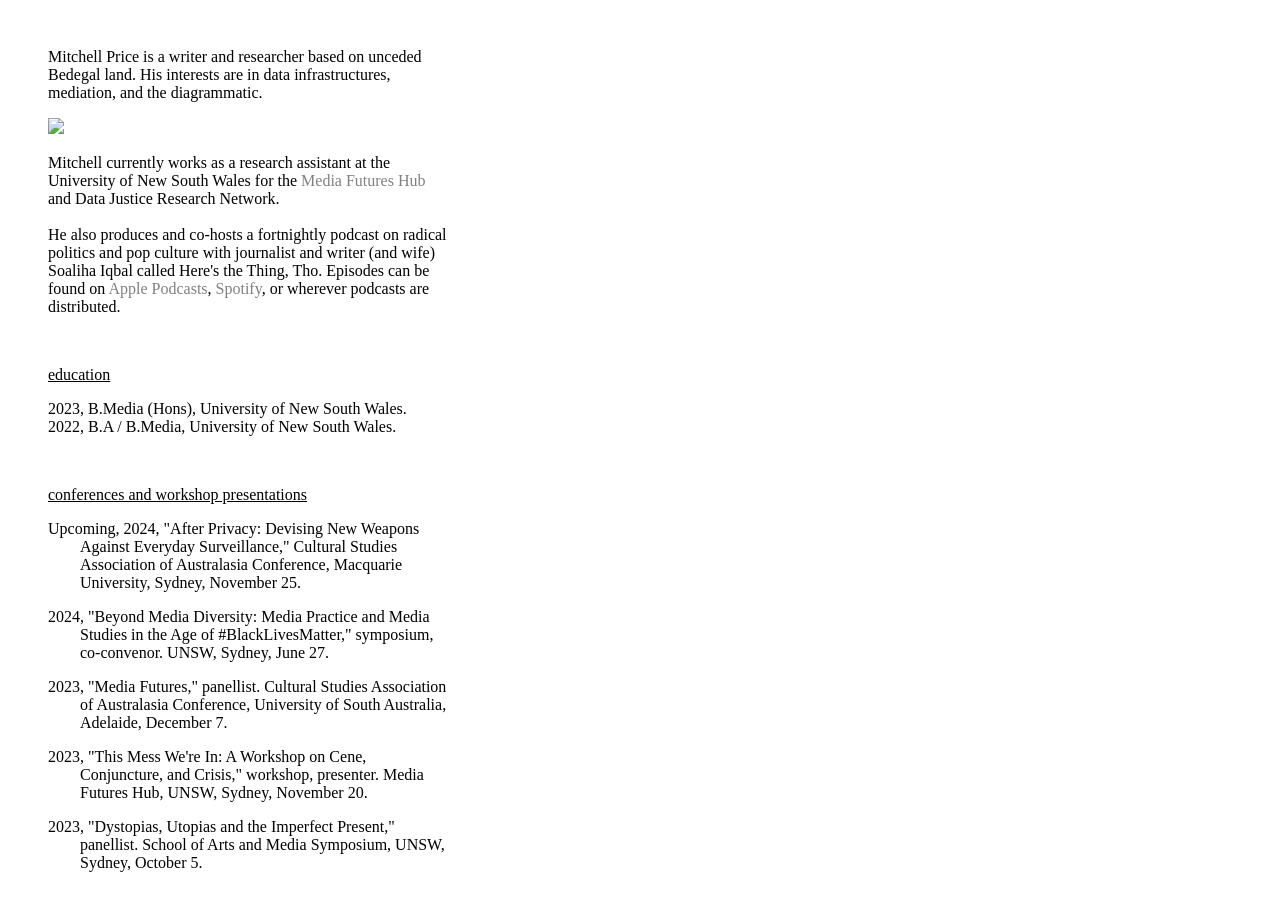
==== index.html @ de631c79 "Update index.html" ====
<!DOCTYPE html>
<html>
    <head>
    <meta name="viewport" content="width=device-width, initial-scale=1">
    <style>
        @import url('https://fonts.googleapis.com/css2?family=Baskervville:ital@0;1&display=swap');
        @import url('https://fonts.googleapis.com/css2?family=Baskervville:ital@0;1&family=Libre+Baskerville:ital,wght@0,400;0,700;1,400&display=swap');
        
        body {
            margin: 3em;
            margin-right: 3em;
            width: 25em;
            max-width: 90%;
            font-family: Baskerville;
            hyphens: auto;
           text-align:left;
        }
        p {
            font-size: 1em;
        }
        a {
            color: gray;
            text-decoration: none;
        }
        conferences p {
            padding-left: 2em ;
            text-indent: -2em;
         
        }
        h1 {
            text-decoration: none;
            line-height: 0.5em;
        }
    </style>
        </head>
    <body>
    <p>Mitchell Price is a writer and researcher based on unceded Bedegal land. His interests are in data infrastructures, mediation, and the diagrammatic.</p>
    <img src= "HS_Soaliha.jpg" width=100%>
        <p>Mitchell currently works as a research assistant at the University of New South Wales for the <a href="https://mediafutureshub.org">Media Futures Hub</a> and Data Justice Research Network.
        <br><br>
    He also produces and co-hosts a fortnightly podcast on radical politics and pop culture with journalist and writer (and wife) Soaliha Iqbal called Here's the Thing, Tho. Episodes can be found on <a href="https://podcasts.apple.com/au/podcast/heres-the-thing-tho-with-soaliha/id1530680555">Apple Podcasts</a>, <a href="https://open.spotify.com/show/6RvdDbNgHtPzUFlYyVT3pL?si=c241d6db0add41a7">Spotify</a>, or wherever podcasts are distributed.
</p>
        <br>
    <article>
        <p><u>education</u></p>
        <p>2023, B.Media (Hons), University of New South Wales.<br>2022, B.A / B.Media, University of New South Wales.</p>
        <br>
    </article>
    <conferences class="hangingindent">
    <p><u>conferences and workshop presentations</u></p>
    <article>
        <p>
        Upcoming, 2024, "After Privacy: Devising New Weapons Against Everyday Surveillance," Cultural Studies Association of Australasia Conference, Macquarie University, Sydney, November 25.
        </p>
    </article>
    <article>
        <p>
        2024, "Beyond Media Diversity: Media Practice and Media Studies in the Age of #BlackLivesMatter," symposium, co-convenor. UNSW, Sydney, June 27.
        </p>
    </article>
    <article>
        <p>
        2023, "Media Futures," panellist. Cultural Studies Association of Australasia Conference, University of South Australia, Adelaide, December 7.
        </p>
    </article>
     <article>
        <p>
        2023, "This Mess We're In: A Workshop on Cene, Conjuncture, and Crisis," workshop, presenter. Media Futures Hub, UNSW, Sydney, November 20.        </p>
    </article>
     <article>
        <p>
        2023, "Dystopias, Utopias and the Imperfect Present," panellist. School of Arts and Media Symposium, UNSW, Sydney, October 5.        </p>
    </article>
    </conferences>
    </body>

</html>
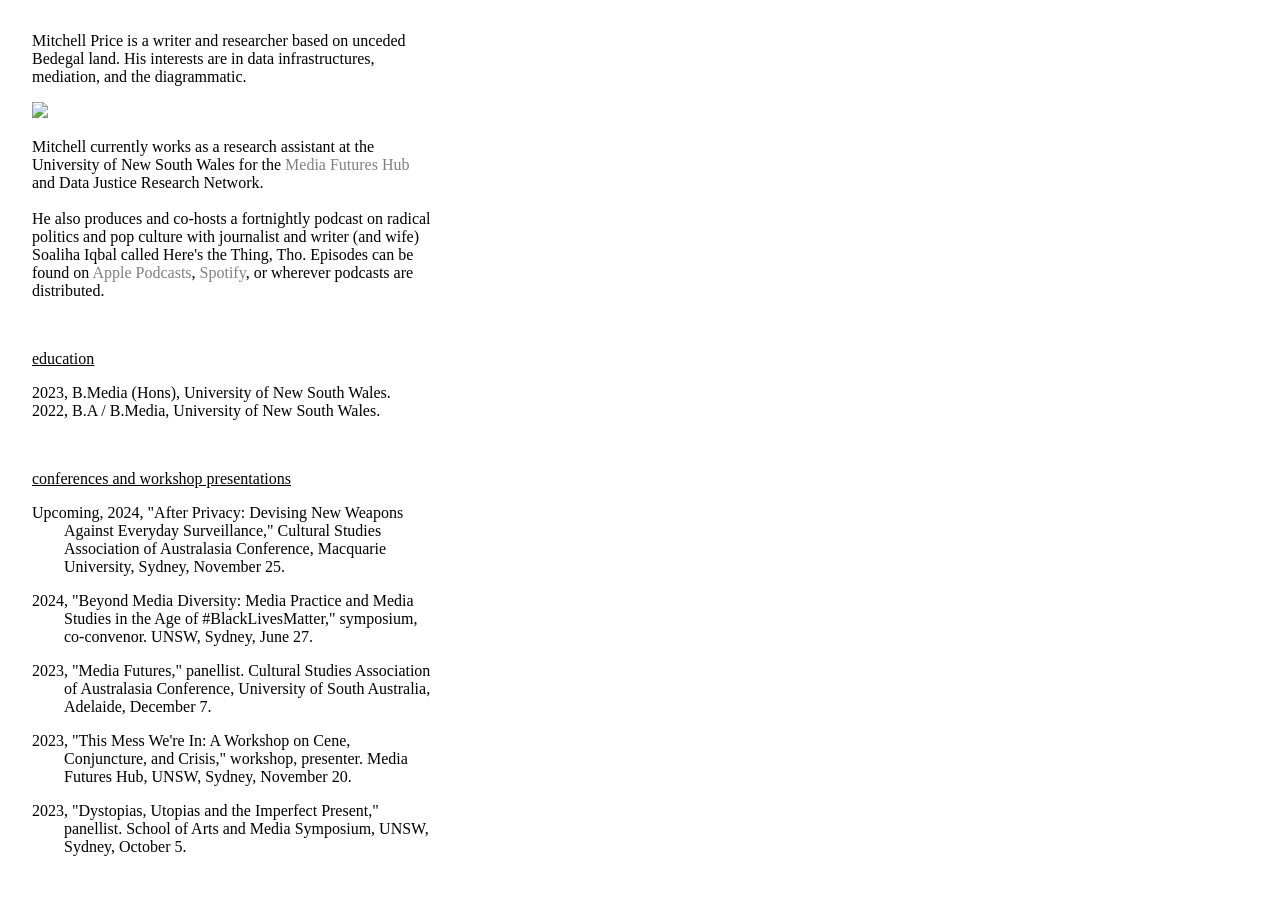
==== commit 25054de5: "Update index.html" ====
--- a/index.html
+++ b/index.html
@@ -7,8 +7,8 @@
         @import url('https://fonts.googleapis.com/css2?family=Baskervville:ital@0;1&family=Libre+Baskerville:ital,wght@0,400;0,700;1,400&display=swap');
         
         body {
-            margin: 3em;
-            margin-right: 3em;
+            margin: 2em;
+            margin-right: 2em;
             width: 25em;
             max-width: 90%;
             font-family: Baskerville;
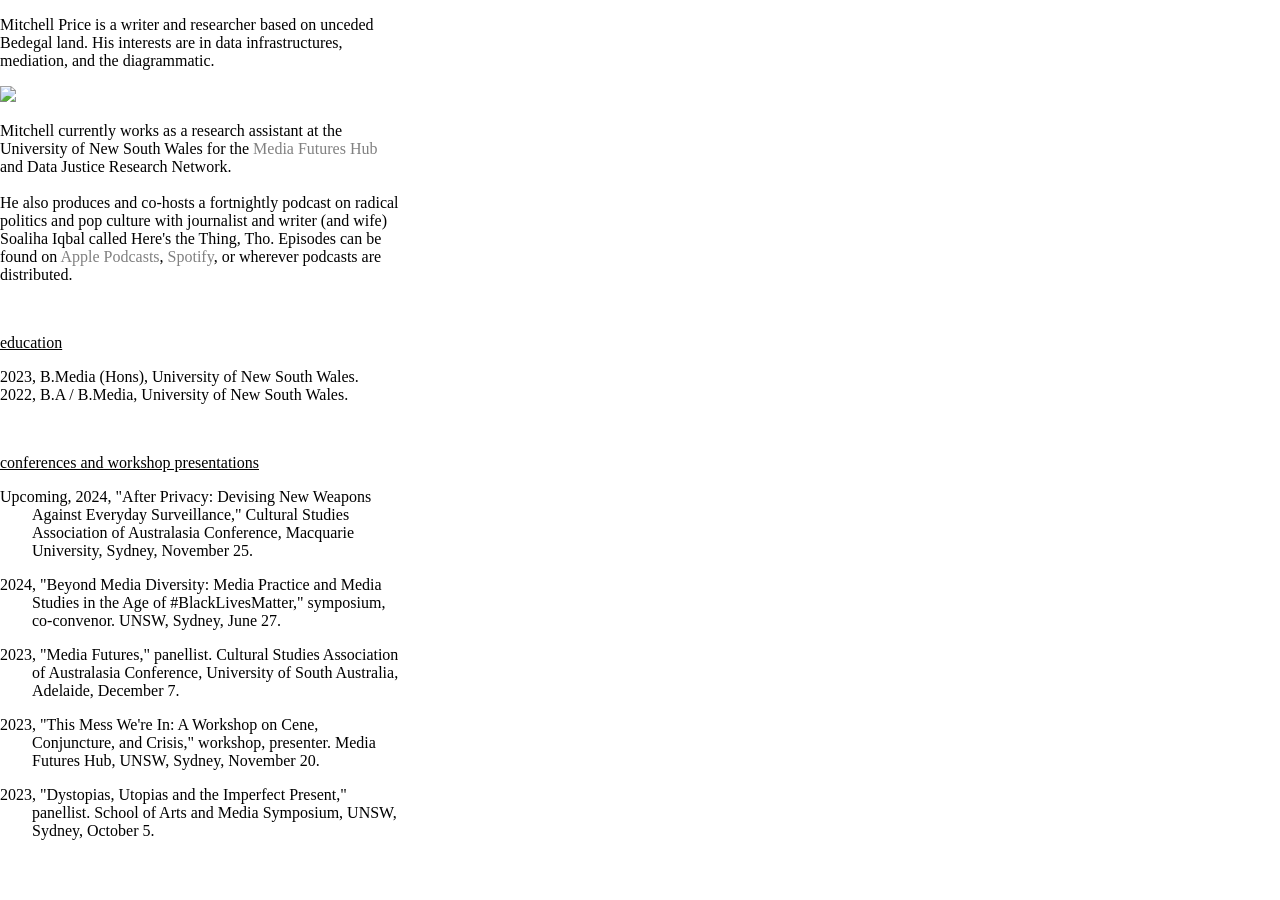
==== commit a42627f5: "Update index.html" ====
--- a/index.html
+++ b/index.html
@@ -7,8 +7,8 @@
         @import url('https://fonts.googleapis.com/css2?family=Baskervville:ital@0;1&family=Libre+Baskerville:ital,wght@0,400;0,700;1,400&display=swap');
         
         body {
-            margin: 2em;
-            margin-right: 2em;
+            margin: 0em;
+            margin-right: 0em;
             width: 25em;
             max-width: 90%;
             font-family: Baskerville;
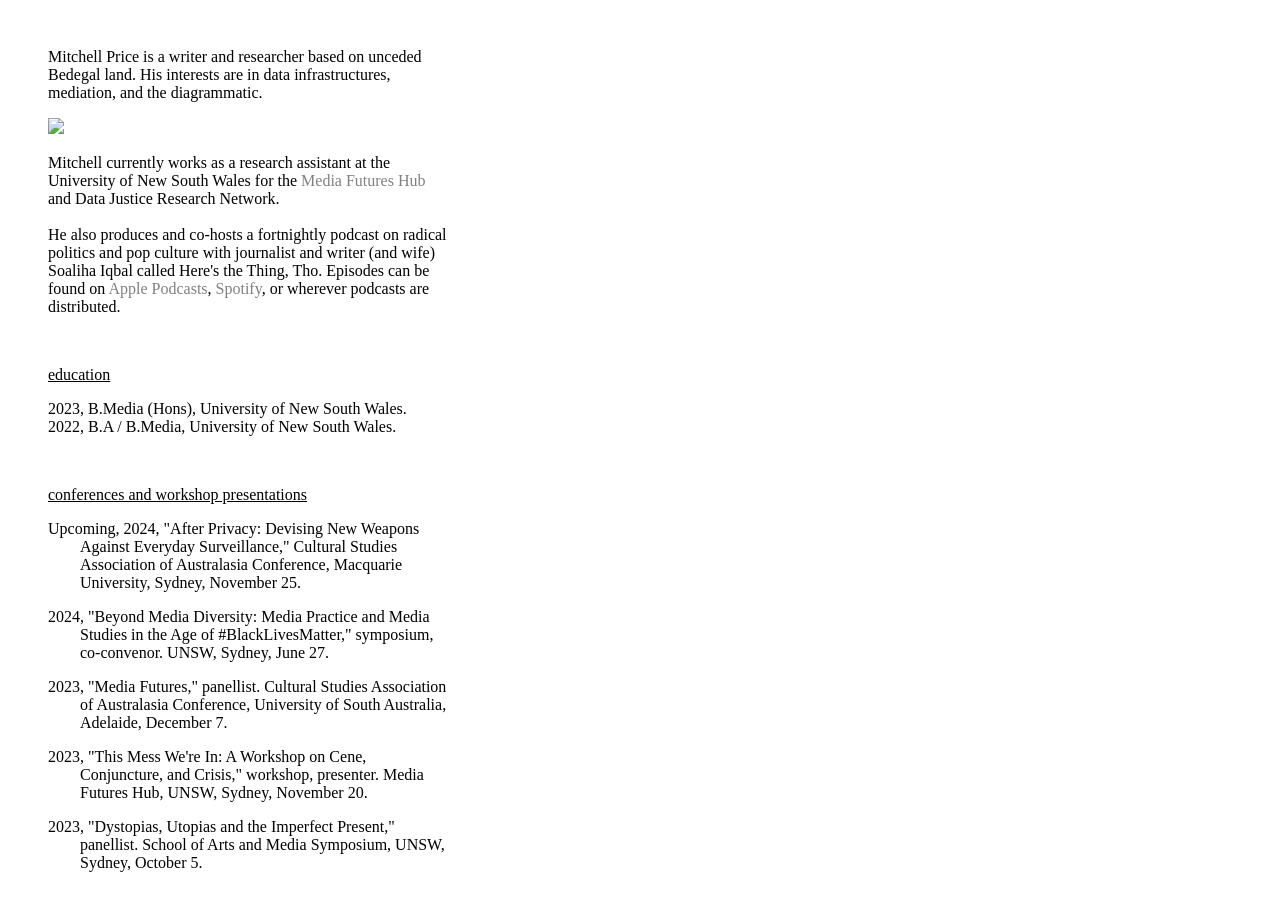
==== commit 1bb08462: "Update index.html" ====
--- a/index.html
+++ b/index.html
@@ -7,8 +7,7 @@
         @import url('https://fonts.googleapis.com/css2?family=Baskervville:ital@0;1&family=Libre+Baskerville:ital,wght@0,400;0,700;1,400&display=swap');
         
         body {
-            margin: 0em;
-            margin-right: 0em;
+            margin: 3em;
             width: 25em;
             max-width: 90%;
             font-family: Baskerville;
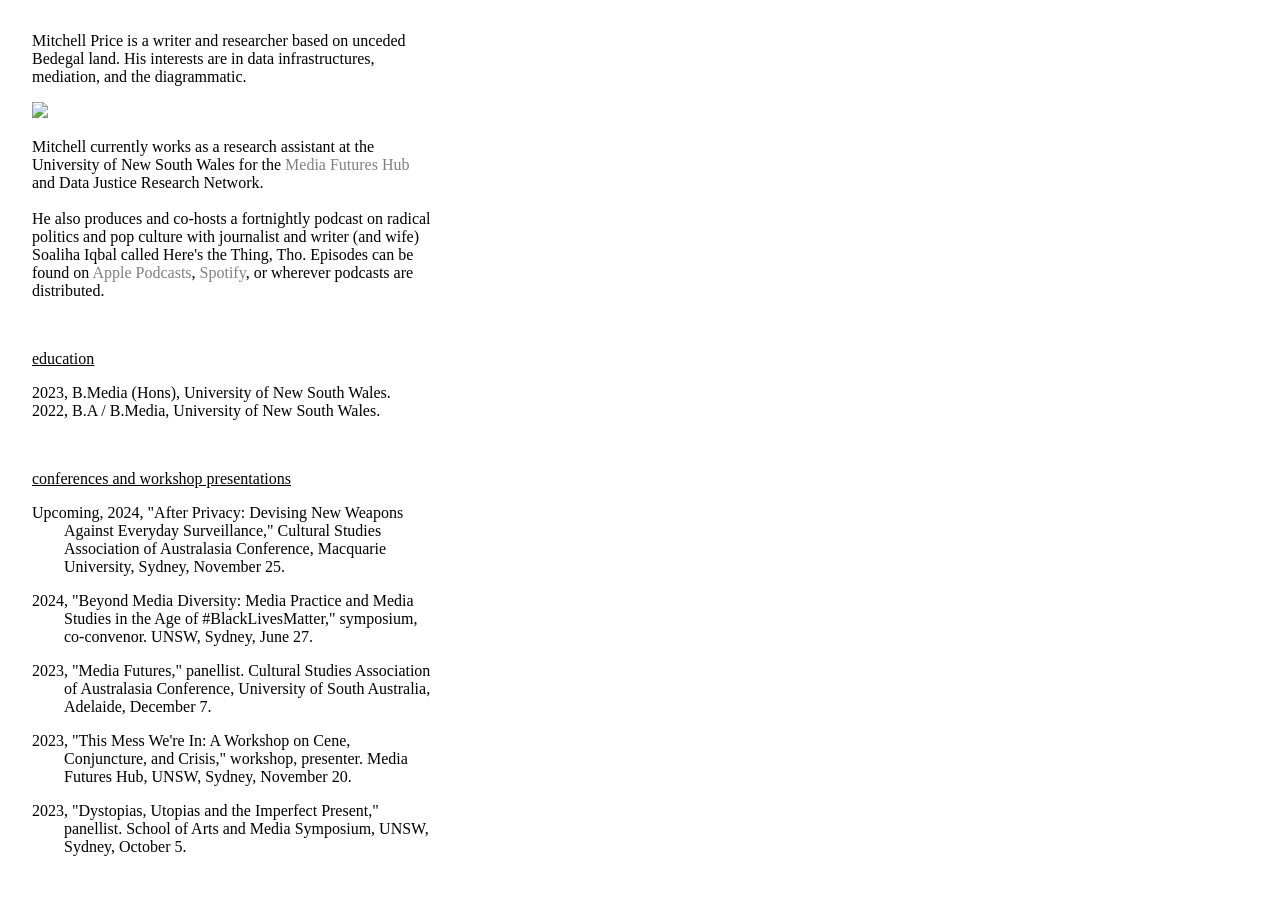
==== commit db934802: "Update index.html" ====
--- a/index.html
+++ b/index.html
@@ -7,7 +7,7 @@
         @import url('https://fonts.googleapis.com/css2?family=Baskervville:ital@0;1&family=Libre+Baskerville:ital,wght@0,400;0,700;1,400&display=swap');
         
         body {
-            margin: 3em;
+            margin: 2em;
             width: 25em;
             max-width: 90%;
             font-family: Baskerville;
@@ -15,7 +15,7 @@
            text-align:left;
         }
         p {
-            font-size: 1em;
+            font-size: 12pt;
         }
         a {
             color: gray;
